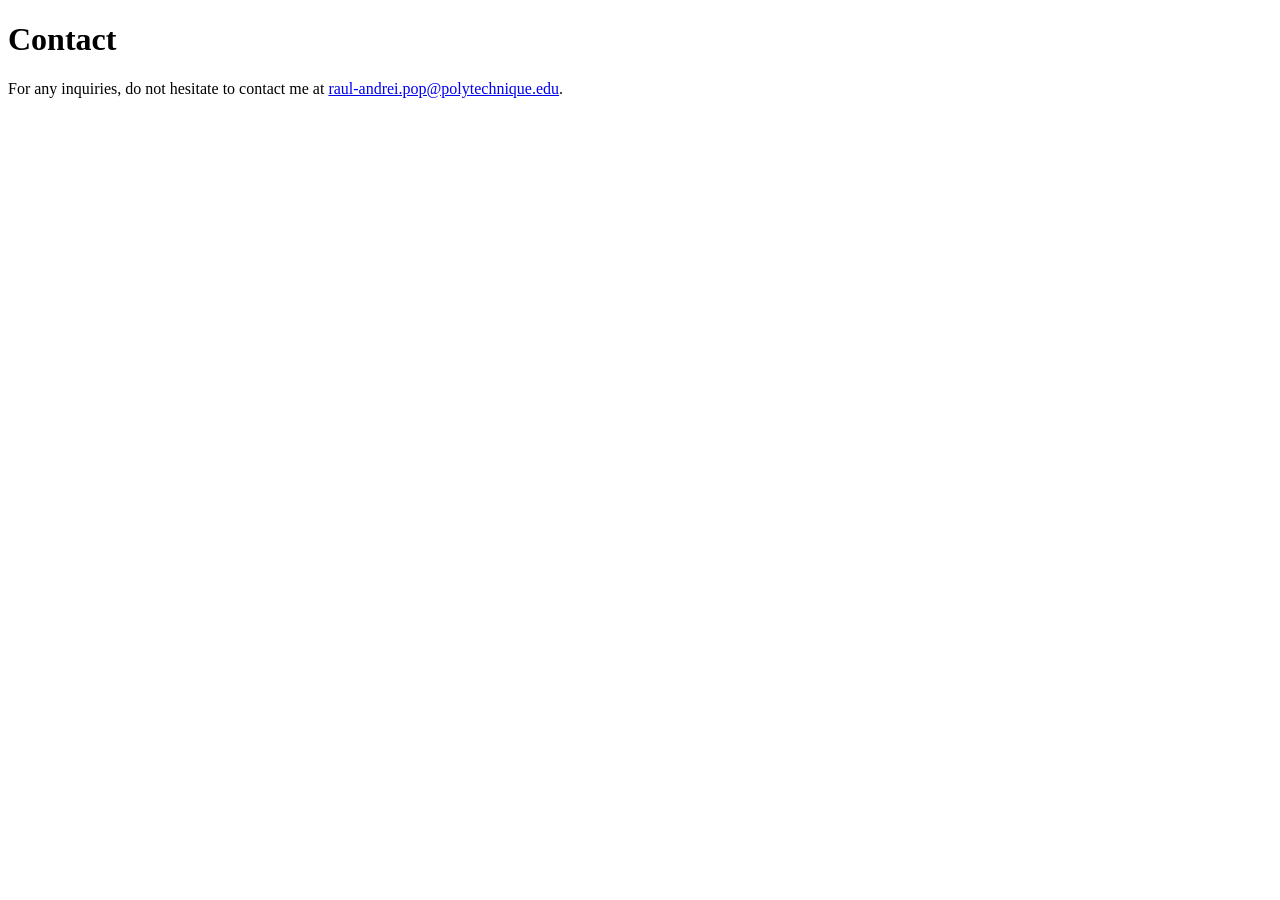
==== contact.html @ 10f1dd4e "added contact page" ====
<!DOCTYPE html>
<html lang="en">
<head>
    <meta charset="UTF-8">
    <meta name="viewport" content="width=device-width, initial-scale=1.0">
    <title>Contact</title>
</head>
<body>
    <h1>Contact</h1>

    <p> For any inquiries, do not hesitate to contact me at <a href="mailto:raul-andrei.pop@polytechnique.edu">raul-andrei.pop@polytechnique.edu</a>.</p>

</body>
</html>
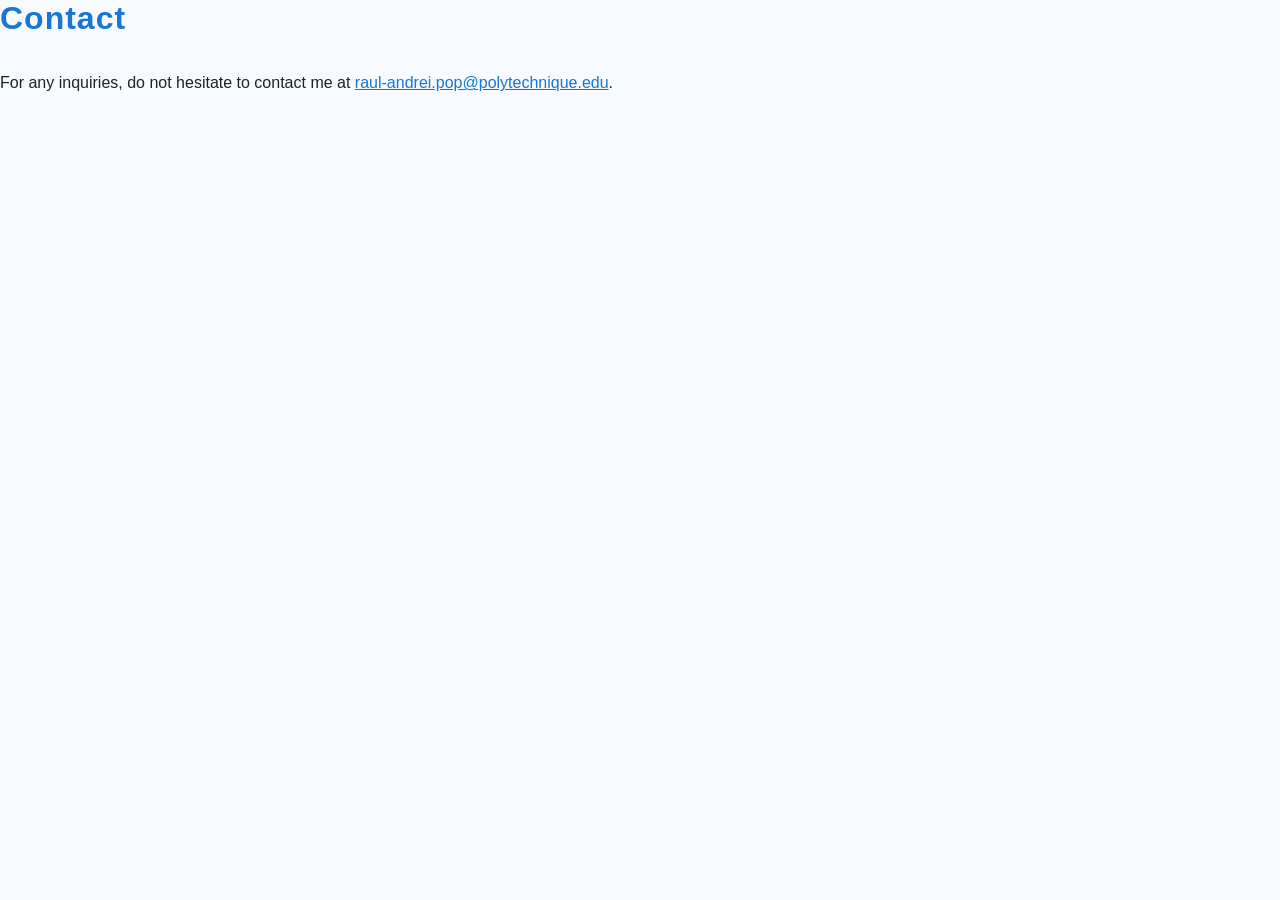
==== commit 1a407942: "ready for publicity" ====
--- a/contact.html
+++ b/contact.html
@@ -3,6 +3,8 @@
 <head>
     <meta charset="UTF-8">
     <meta name="viewport" content="width=device-width, initial-scale=1.0">
+    <link rel="icon" type="image/png" href="assets/img/favicon.png?v=1.0">
+    <link rel="stylesheet" href="style_contact.css">
     <title>Contact</title>
 </head>
 <body>
--- a/style_contact.css
+++ b/style_contact.css
@@ -0,0 +1,54 @@
+html, body {
+  height: 100%;
+  margin: 0;
+  padding: 0;
+}
+
+body {
+  min-height: 100vh;
+  background: #f7faff;
+  color: #222;
+  font-family: 'Segoe UI', Arial, sans-serif;
+  display: flex;
+  flex-direction: column;
+}
+
+main {
+  max-width: 500px;
+  margin: 100px auto 0 auto;
+  background: #fff;
+  border-radius: 16px;
+  box-shadow: 0 4px 24px rgba(25, 118, 210, 0.08);
+  padding: 32px 40px 24px 40px;
+  text-align: center;
+  flex: 1 0 auto;
+}
+
+h1 {
+  color: #1976d2;
+  margin-top: 0;
+  font-size: 2rem;
+  letter-spacing: 1px;
+}
+
+a {
+  color: #1976d2;
+  text-decoration: underline;
+  transition: color 0.2s;
+}
+
+a:hover {
+  color: orange;
+}
+
+footer {
+  text-align: center;
+  color: #fff;
+  background: #1976d2;
+  padding: 18px 0 12px 0;
+  margin-top: 48px;
+  font-size: 1rem;
+  letter-spacing: 1px;
+  border-radius: 0 0 12px 12px;
+  flex-shrink: 0;
+}
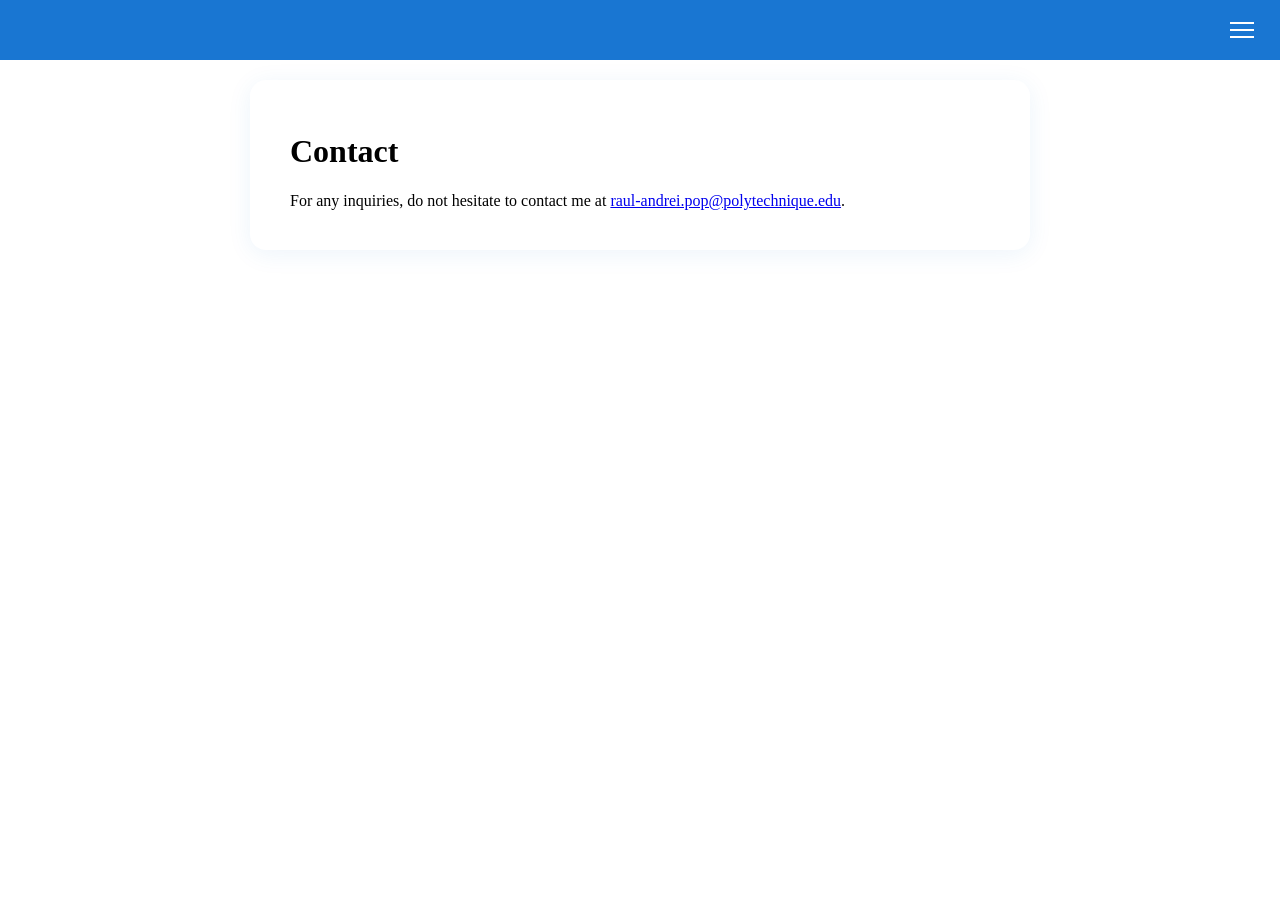
==== commit fbdd6516: "standardised contact page and added script to rec/page.html" ====
--- a/contact.html
+++ b/contact.html
@@ -4,13 +4,27 @@
     <meta charset="UTF-8">
     <meta name="viewport" content="width=device-width, initial-scale=1.0">
     <link rel="icon" type="image/png" href="assets/img/favicon.png?v=1.0">
-    <link rel="stylesheet" href="style_contact.css">
+    <link rel="stylesheet" href="style.css">
+    <script src="script.js"></script>
     <title>Contact</title>
 </head>
 <body>
-    <h1>Contact</h1>
+    <div id="menu">
+        <span class="menu-icon"></span>
+        <ul id="menu-list">
+            <li><a href="CV_page/cv.html">My CV</a></li>
+            <li><a href="rec/page.html">Recommandations</a></li>
+            <li><a href="mate/admitere.html">Tutoring</a></li>
+            <li><a href="contact.html">Contact</a></li>
+        </ul>
+    </div>
 
-    <p> For any inquiries, do not hesitate to contact me at <a href="mailto:raul-andrei.pop@polytechnique.edu">raul-andrei.pop@polytechnique.edu</a>.</p>
-
+    <main>
+        <h1>Contact</h1>
+        <p>
+            For any inquiries, do not hesitate to contact me at
+            <a href="mailto:raul-andrei.pop@polytechnique.edu">raul-andrei.pop@polytechnique.edu</a>.
+        </p>
+    </main>
 </body>
 </html>
--- a/style.css
+++ b/style.css
@@ -0,0 +1,174 @@
+#menu {
+  position: fixed;
+  top: 0;
+  left: 0;
+  width: 100%;
+  background: #1976d2;
+  color: #fff;
+  padding: 16px 24px;
+  box-sizing: border-box;
+  font-size: 1.2rem;
+  display: flex;
+  align-items: center;
+  justify-content: space-between;
+  z-index: 1000;
+}
+
+#menu .menu-icon {
+  display: inline-block;
+  margin-left: auto;
+  width: 28px;
+  height: 28px;
+  background: url('data:image/svg+xml;utf8,<svg fill="white" xmlns="http://www.w3.org/2000/svg" viewBox="0 0 24 24"><rect y="4" width="24" height="2"/><rect y="11" width="24" height="2"/><rect y="18" width="24" height="2"/></svg>') no-repeat center center;
+  background-size: 24px 24px;
+  cursor: pointer;
+  transition: background 0.2s;
+}
+
+/* Dropdown menu styles */
+#menu-list {
+  display: none;
+  position: absolute;
+  top: 56px;
+  right: 24px;
+  background: #fff;
+  color: #1976d2;
+  min-width: 160px;
+  box-shadow: 0 2px 8px rgba(0,0,0,0.15);
+  border-radius: 4px;
+  z-index: 1100;
+  padding: 8px 0;
+  font-size: 1rem;
+  
+}
+
+#menu-list.show {
+  display: block;
+}
+
+#menu-list li {
+  list-style: none;
+  padding: 10px 24px;
+  cursor: pointer;
+  transition: background 0.2s;
+}
+
+#menu-list li:hover {
+  background: #e3f2fd;
+}
+
+.big-blue-btn {
+  display: block;
+  margin: 90px auto 0 auto; /* space under banner, center horizontally */
+  padding: 24px 48px;
+  font-size: 1.5rem;
+  background: #1976d2;
+  color: #fff;
+  border: none;
+  border-radius: 8px;
+  cursor: pointer;
+  box-shadow: 0 2px 8px rgba(0,0,0,0.10);
+  transition: background 0.2s;
+}
+
+.big-blue-btn:hover {
+  background: orange;
+}
+
+#menu .home-button {
+  display: flex;
+  align-items: center;
+  margin-right: 16px;
+  color: #fff;
+  text-decoration: none;
+  transition: color 0.2s;
+}
+#menu .home-button:hover {
+  color: orange;
+}
+
+/* THIS IS FOR /mate/admitere.html which uses the same stylesheet */
+
+/* @media (max-width: 600px) {
+  #menu {
+    flex-wrap: wrap;
+    padding: 12px 8px;
+  }
+  #menu {
+    flex-direction: column;
+    align-items: flex-start;
+  }
+  #menu .menu-title {
+    flex: 1 1 100%;
+    margin: 8px 0 0 0;
+    font-size: 1.1rem;
+    text-align: left;
+    white-space: normal;
+    overflow: visible;
+    text-overflow: unset;
+  }
+} */
+
+#menu .menu-title {
+  flex: 1 1 0;
+  margin: 0 16px;
+  font-size: 1.3rem;
+  font-weight: 600;
+  color: #fff;
+  text-align: left;
+  letter-spacing: 0.5px;
+  white-space: normal;      /* Allow text to wrap */
+  overflow: visible;        /* Show all text */
+  text-overflow: unset;     /* No ellipsis */
+  word-break: break-word;   /* Break long words if needed */
+  min-width: 0;             /* Prevent flex overflow issues */
+  line-height: 1.3;
+}
+
+main {
+  max-width: 700px;
+  margin: 80px auto 0 auto; /* add space for fixed header */
+  background: #fff;
+  border-radius: 16px;
+  box-shadow: 0 4px 24px rgba(25, 118, 210, 0.08);
+  padding: 32px 40px 24px 40px;
+}
+
+#intro-content {
+  max-width: 700px;
+  margin: 48px auto 0 auto;
+  background: #fff;
+  border-radius: 16px;
+  box-shadow: 0 4px 24px rgba(25, 118, 210, 0.10);
+  padding: 32px 40px 24px 40px;
+  font-size: 1.15rem;
+  line-height: 1.7;
+  color: #222;
+}
+
+#intro-content ul {
+  margin: 18px 0 0 24px;
+  padding-left: 18px;
+}
+
+#intro-content li {
+  margin-bottom: 12px;
+  font-size: 1.08rem;
+  line-height: 1.6;
+  position: relative;
+}
+
+#intro-content li::marker {
+  color: #1976d2;
+}
+
+#intro-content a {
+  color: #1976d2;
+  text-decoration: underline;
+  transition: color 0.2s;
+}
+
+#intro-content a:hover {
+  color: orange;
+  text-decoration: underline;
+}
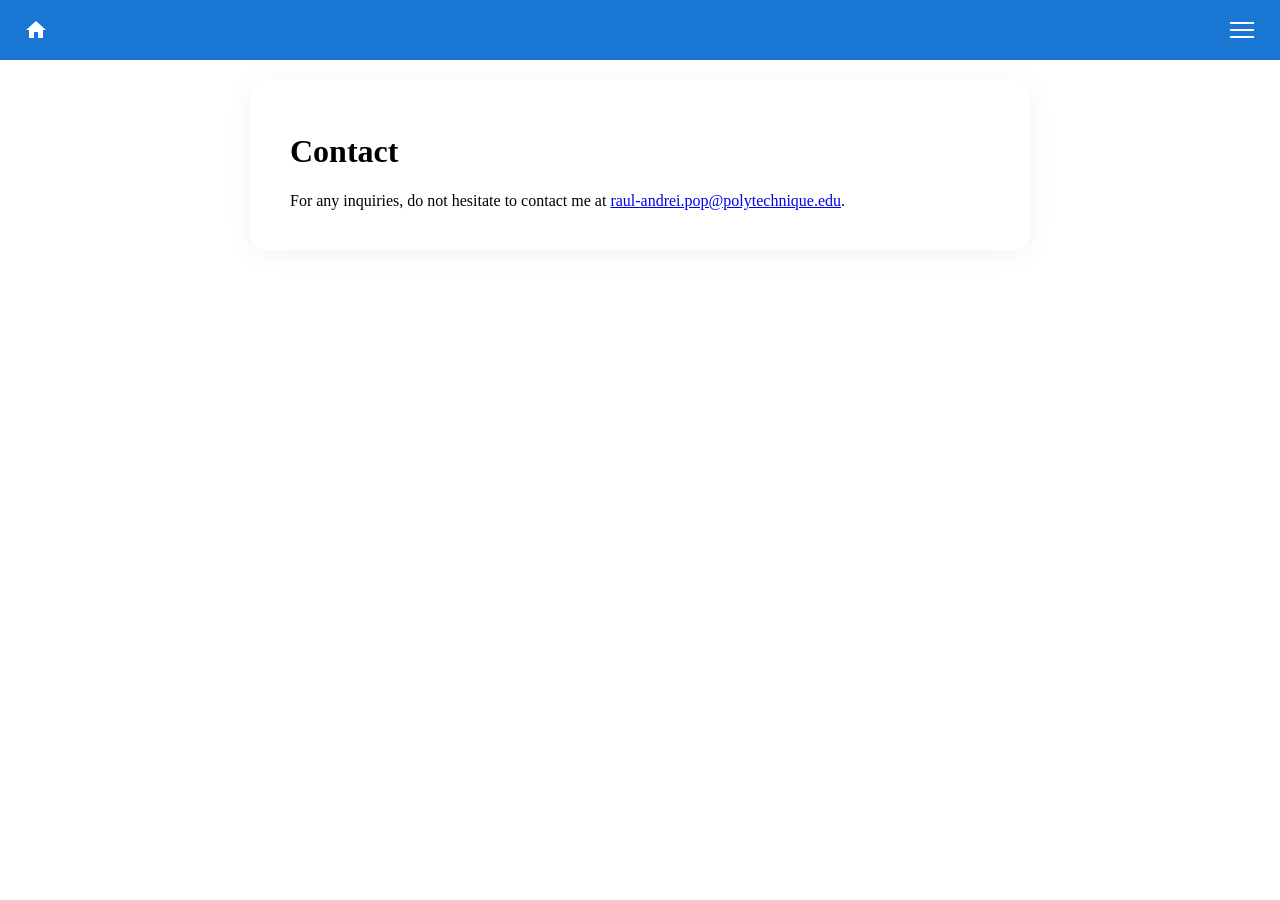
==== commit 04c83e8d: "stdized cv page" ====
--- a/contact.html
+++ b/contact.html
@@ -10,6 +10,13 @@
 </head>
 <body>
     <div id="menu">
+
+        <a href="index.html" class="home-button" title="Acasă" aria-label="Acasă">
+            <svg xmlns="http://www.w3.org/2000/svg" width="24" height="24" fill="currentColor" viewBox="0 0 24 24">
+                <path d="M10 20v-6h4v6h5v-8h3L12 3 2 12h3v8z"/>
+            </svg>
+        </a>
+
         <span class="menu-icon"></span>
         <ul id="menu-list">
             <li><a href="CV_page/cv.html">My CV</a></li>
